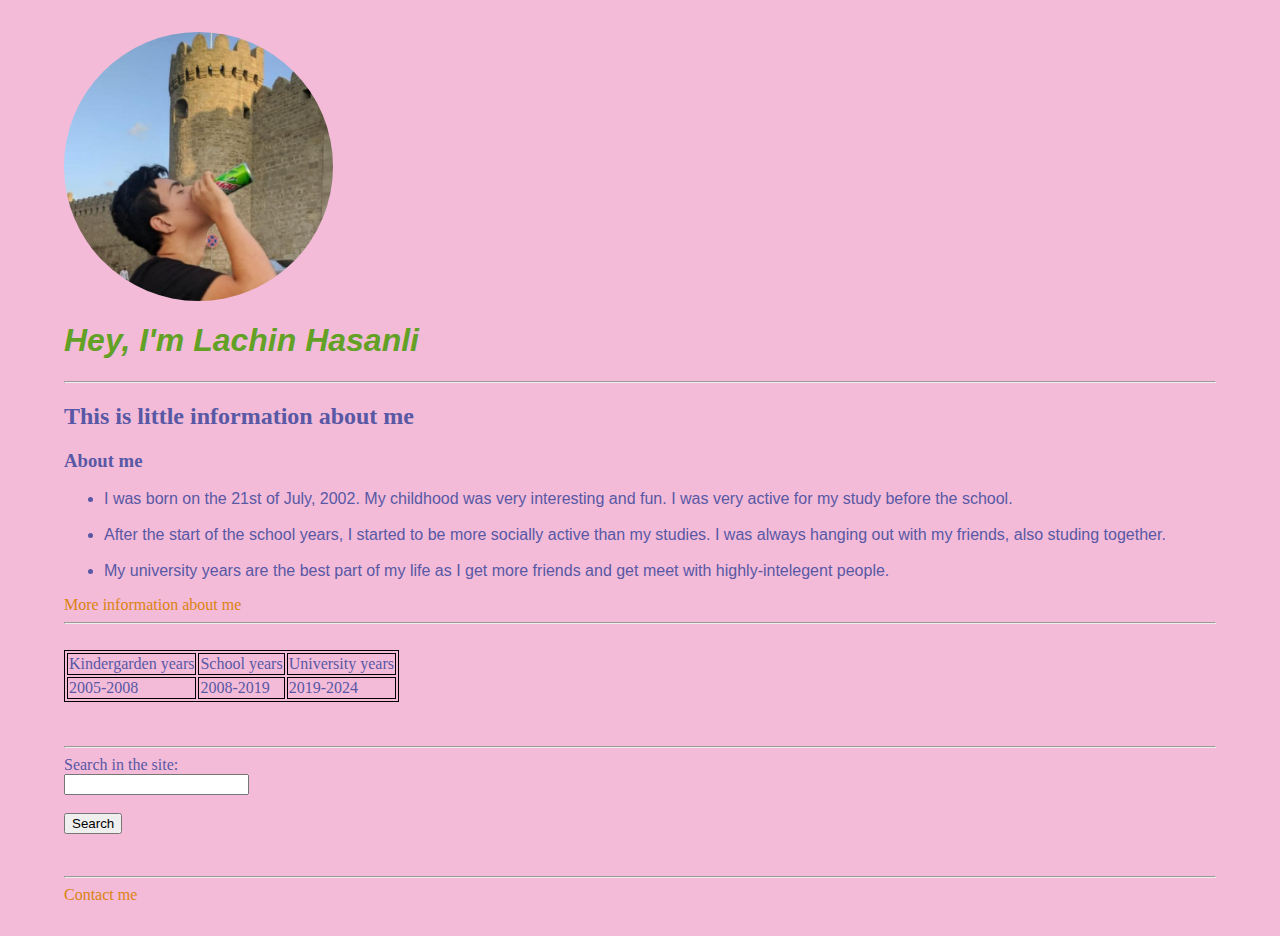
==== index.html @ 8c466e6a "Add files via upload" ====
<html>

<head>
  <title>Lachin Hasanli</title>
  <meta name="My website" content="This is website">
  <link rel="icon" type="image/x-icon" href="favicon.ico">
  <link rel="stylesheet" href="styles.css">
</head>
<img style="border-radius: 50%" src="photo_2021-10-18_17-46-25.jpg" alt="sekil" height="269">

<body>

  <h1 class="headitalic">Hey, I'm Lachin Hasanli</h1>
  <hr>
  <h2>This is little information about me</h2>
  <div>
    <h3>About me</h3>
  </div>
  <ul>
    <div ">
      <li>
        I was born on the 21st of July, 2002. My childhood was very interesting and fun. I was very active for my study before the school.
      </li>
      <br>
      <li>After the start of the school years, I started to be more socially active than my studies. I was always
        hanging
        out with my friends, also studing together.
      </li>
      <br>
      <li>My university years are the best part of my life as I get more friends and get meet with highly-intelegent
        people.
      </li>
    </div>
  </ul>
  <a
    href="
      https://www.google.com/search?q=lachin+hasanli&oq=lachin+hasanli&aqs=chrome..69i57j69i65j69i60l2j69i65.3311j0j7&sourceid=chrome&ie=UTF-8">
      More
      information about me</a>
      <br>
      <hr>
      <br>
      <table style="border: 1px solid black">
        <tr style="border: 1px solid black">
          <td style="border: 1px solid black">Kindergarden years</td>
          <td style="border: 1px solid black">School years</td>
          <td style="border: 1px solid black">University years</td>
        </tr>
        <tr style="border: 1px solid black">
          <td style="border: 1px solid black">2005-2008</td>
          <td style="border: 1px solid black">2008-2019</td>
          <td style="border: 1px solid black">2019-2024</td>
        </tr>
      </table>
      <br>
      <br>
      <hr>
      <form action="https://www.google.com/webhp">
        <label for="Search">Search in the site:</label><br>
        <input type="search" id="Search" name="Search"><br><br>
        <input type="submit" value="Search">
      </form>
      <br>
      <hr>
      <a href="contact_me.html">Contact me</a>
</body>


</html>
---- styles.css ----
body {
  background-color: #f3bbd8;
  color: rgb(88, 88, 165);
  width: 90%;
  margin: 32px 64px;

}

li {
  font-family: Arial, Helvetica, sans-serif;
}

.headitalic {
  font-style: italic;
  font-family: 'Lucida Sans', 'Lucida Sans Regular', 'Lucida Grande', 'Lucida Sans Unicode', Geneva, Verdana, sans-serif;
  color: #62a126;
}

a:link {
  text-decoration: none;
  color: rgb(219, 131, 16);
}

a:visited {

  color: rgb(223, 40, 40);
}

a:hover {
  font-size: 110%;
  background-color: rgb(181, 181, 227);
  color: rgba(83, 9, 9, 0.877);
}

a:active {
  color: black;
}
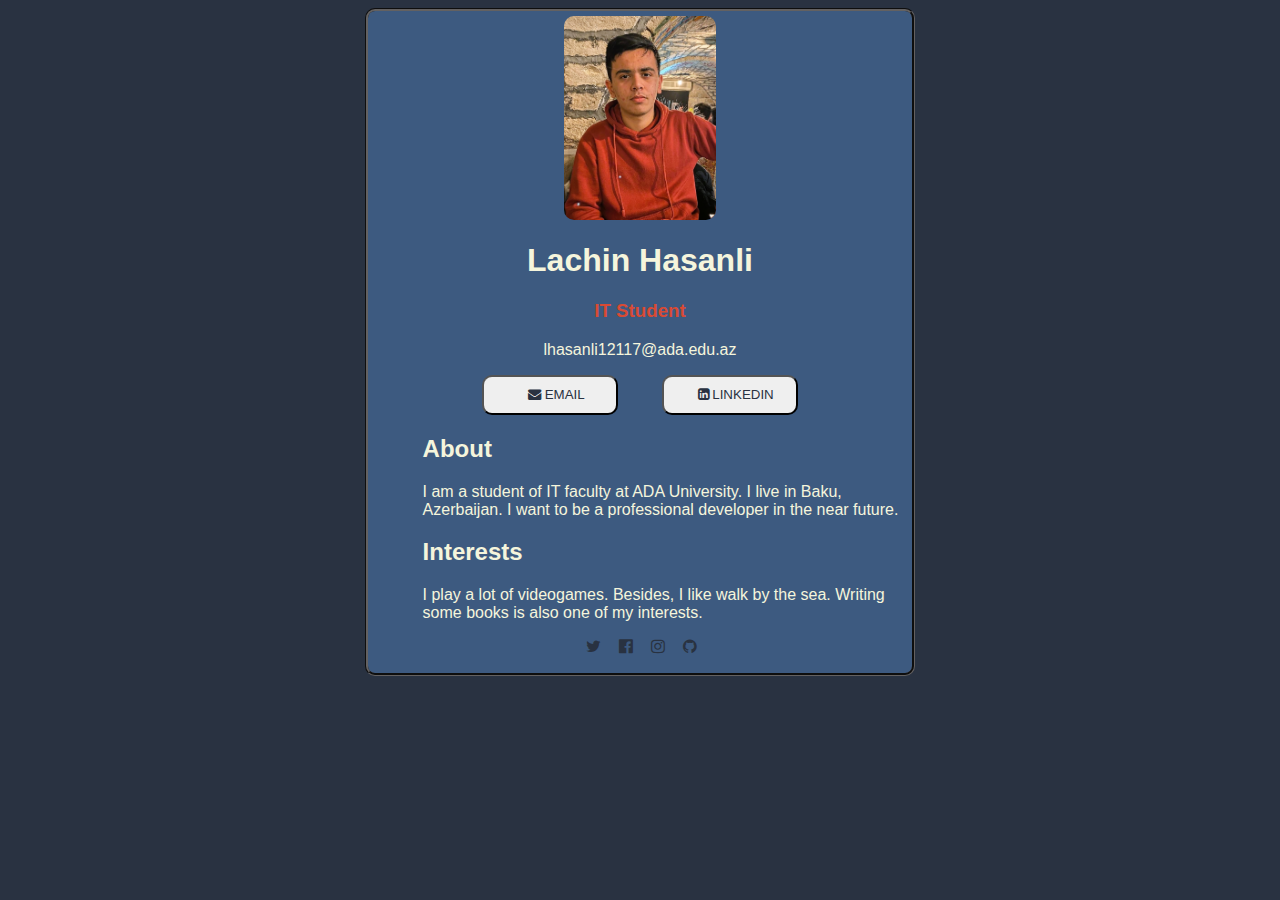
==== commit 9d6aa612: "Rename Lachin_Hasanli_BS_card.html to index.html" ====
--- a/index.html
+++ b/index.html
@@ -1,69 +1,58 @@
-<html>
+<!DOCTYPE html>
+<html lang="en">
 
 <head>
-  <title>Lachin Hasanli</title>
-  <meta name="My website" content="This is website">
-  <link rel="icon" type="image/x-icon" href="favicon.ico">
-  <link rel="stylesheet" href="styles.css">
+  <meta charset="UTF-8">
+  <meta http-equiv="X-UA-Compatible" content="IE=edge">
+  <meta name="viewport" content="width=device-width, initial-scale=1.0">
+  <link rel="stylesheet" href="https://cdnjs.cloudflare.com/ajax/libs/font-awesome/4.7.0/css/font-awesome.min.css">
+  <link rel="stylesheet" href="business_card.css">
+  <title>Hasanli Lachin</title>
 </head>
-<img style="border-radius: 50%" src="photo_2021-10-18_17-46-25.jpg" alt="sekil" height="269">
+<div class="business_card">
+  <div class="header">
+    <img src="280100294_521215429470998_5152697914681904504_n.jpg" alt="Lachin_photo">
+
+  </div>
+  <div class="up-middle">
+    <h1>Lachin Hasanli</h1>
+    <h3 class="position_at_uni">IT Student</h3>
+    <p>lhasanli12117@ada.edu.az</p>
+    <button class="mail">
+      <span class="mail-icon">
+        <i class="fa fa-envelope"></i>
+      </span>
+      <a class="mail_link" href="mailto:lhasanli12117@ada.edu.az">EMAIL</a>
+      <button class="linkedin">
+        <i class="fa fa-linkedin-square"></i>
+        <a class="linkedin_link" href="https://www.linkedin.com/in/lachin-hasanli-97a689214/">LINKEDIN</a>
+      </button>
+    </button>
+  </div>
+  <div class="middle">
+    <h2 class="about">About</h2>
+    <p class="about_text"> I am a student of IT faculty at ADA University. I live in Baku, Azerbaijan. I want to be a
+      professional
+      developer in the near future.
+    </p>
+    <h2 class="interests">Interests</h2>
+    <p class="interests_text">I play a lot of videogames. Besides, I like walk by the sea. Writing some books is also
+      one of my interests.
+    </p>
+  </div>
+  <div class="footer">
+    <a href="https://twitter.com/LachinHasanli02"><i class="fa fa-twitter"></i></a>
+    <a href="https://www.facebook.com/lachin.hasanli.9/"><i class="fa fa-facebook-official"></i></a>
+    <a href="https://www.instagram.com/hasanlilachin/"><i class="fa fa-instagram"></i></a>
+    <a href="https://github.com/LachinHasanli"><i class="fa fa-github"></i></a>
+
+
+
+  </div>
+</div>
 
 <body>
 
-  <h1 class="headitalic">Hey, I'm Lachin Hasanli</h1>
-  <hr>
-  <h2>This is little information about me</h2>
-  <div>
-    <h3>About me</h3>
-  </div>
-  <ul>
-    <div ">
-      <li>
-        I was born on the 21st of July, 2002. My childhood was very interesting and fun. I was very active for my study before the school.
-      </li>
-      <br>
-      <li>After the start of the school years, I started to be more socially active than my studies. I was always
-        hanging
-        out with my friends, also studing together.
-      </li>
-      <br>
-      <li>My university years are the best part of my life as I get more friends and get meet with highly-intelegent
-        people.
-      </li>
-    </div>
-  </ul>
-  <a
-    href="
-      https://www.google.com/search?q=lachin+hasanli&oq=lachin+hasanli&aqs=chrome..69i57j69i65j69i60l2j69i65.3311j0j7&sourceid=chrome&ie=UTF-8">
-      More
-      information about me</a>
-      <br>
-      <hr>
-      <br>
-      <table style="border: 1px solid black">
-        <tr style="border: 1px solid black">
-          <td style="border: 1px solid black">Kindergarden years</td>
-          <td style="border: 1px solid black">School years</td>
-          <td style="border: 1px solid black">University years</td>
-        </tr>
-        <tr style="border: 1px solid black">
-          <td style="border: 1px solid black">2005-2008</td>
-          <td style="border: 1px solid black">2008-2019</td>
-          <td style="border: 1px solid black">2019-2024</td>
-        </tr>
-      </table>
-      <br>
-      <br>
-      <hr>
-      <form action="https://www.google.com/webhp">
-        <label for="Search">Search in the site:</label><br>
-        <input type="search" id="Search" name="Search"><br><br>
-        <input type="submit" value="Search">
-      </form>
-      <br>
-      <hr>
-      <a href="contact_me.html">Contact me</a>
 </body>
 
-
-</html>+</html>
--- a/business_card.css
+++ b/business_card.css
@@ -0,0 +1,78 @@
+body {
+  background-color: #293241;
+  font-family: sans-serif;
+  color: beige;
+
+}
+
+.mail,
+.linkedin {
+  height: 40px;
+  width: 25%;
+  margin-left: 4%;
+  margin-right: 4%;
+  border-radius: 10px;
+  color: #293241;
+}
+
+a:visited {
+  text-decoration: none;
+  color: #293241;
+}
+
+a:link {
+  text-decoration: none;
+  color: #293241;
+}
+
+.business_card {
+  margin-left: auto;
+  margin-right: auto;
+  width: 43%;
+  background-color: #3d5a80;
+  border-radius: 10px;
+  border-color: #636161;
+  border-style: groove;
+}
+
+.business_card .header {
+
+  border-radius: 10px;
+}
+
+
+.header img {
+  height: 50%;
+  display: block;
+  margin-left: auto;
+  margin-right: auto;
+  width: 28%;
+  border-radius: 10px;
+  margin-top: 1%;
+}
+
+.position_at_uni {
+  color:
+    #d94a34;
+}
+
+.up-middle {
+  text-align: center;
+}
+
+.middle {
+  margin-left: 10%;
+  margin-right: 2%;
+}
+
+.footer {
+  margin-left: auto;
+  margin-right: auto;
+  margin-bottom: 3%;
+  width: 25%;
+}
+
+.fa {
+  color: #293241;
+  margin-left: 10%;
+}